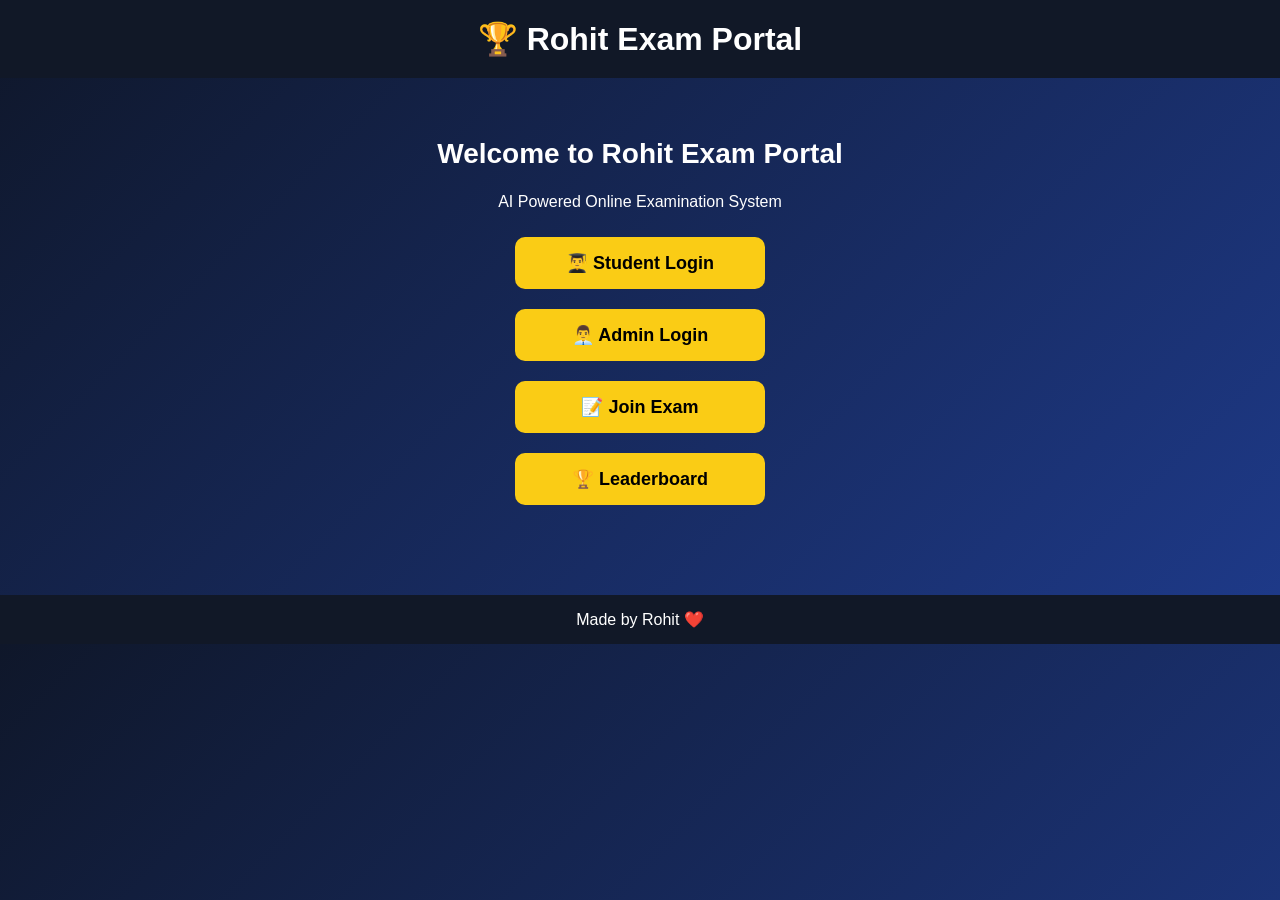
==== index.html @ dab95a6d "Create index.html" ====
<!DOCTYPE html>
<html lang="en">
<head>
<meta charset="UTF-8">
<meta name="viewport" content="width=device-width, initial-scale=1.0">
<title>Rohit Exam Portal</title>

<style>
body{
margin:0;
font-family:Arial,sans-serif;
background:linear-gradient(135deg,#0f172a,#1e3a8a);
color:white;
text-align:center;
}

header{
padding:20px;
font-size:32px;
font-weight:bold;
background:#111827;
}

.container{
margin-top:60px;
}

h2{
font-size:28px;
}

button{
width:250px;
padding:15px;
margin:10px;
font-size:18px;
border:none;
border-radius:10px;
background:#facc15;
cursor:pointer;
font-weight:bold;
}

button:hover{
background:#eab308;
}

footer{
margin-top:80px;
padding:15px;
background:#111827;
}
</style>

</head>

<body>

<header>
🏆 Rohit Exam Portal
</header>

<div class="container">

<h2>Welcome to Rohit Exam Portal</h2>

<p>
AI Powered Online Examination System
</p>

<button>👨‍🎓 Student Login</button>

<br>

<button>👨‍💼 Admin Login</button>

<br>

<button>📝 Join Exam</button>

<br>

<button>🏆 Leaderboard</button>

</div>

<footer>
Made by Rohit ❤️
</footer>

</body>
</html>
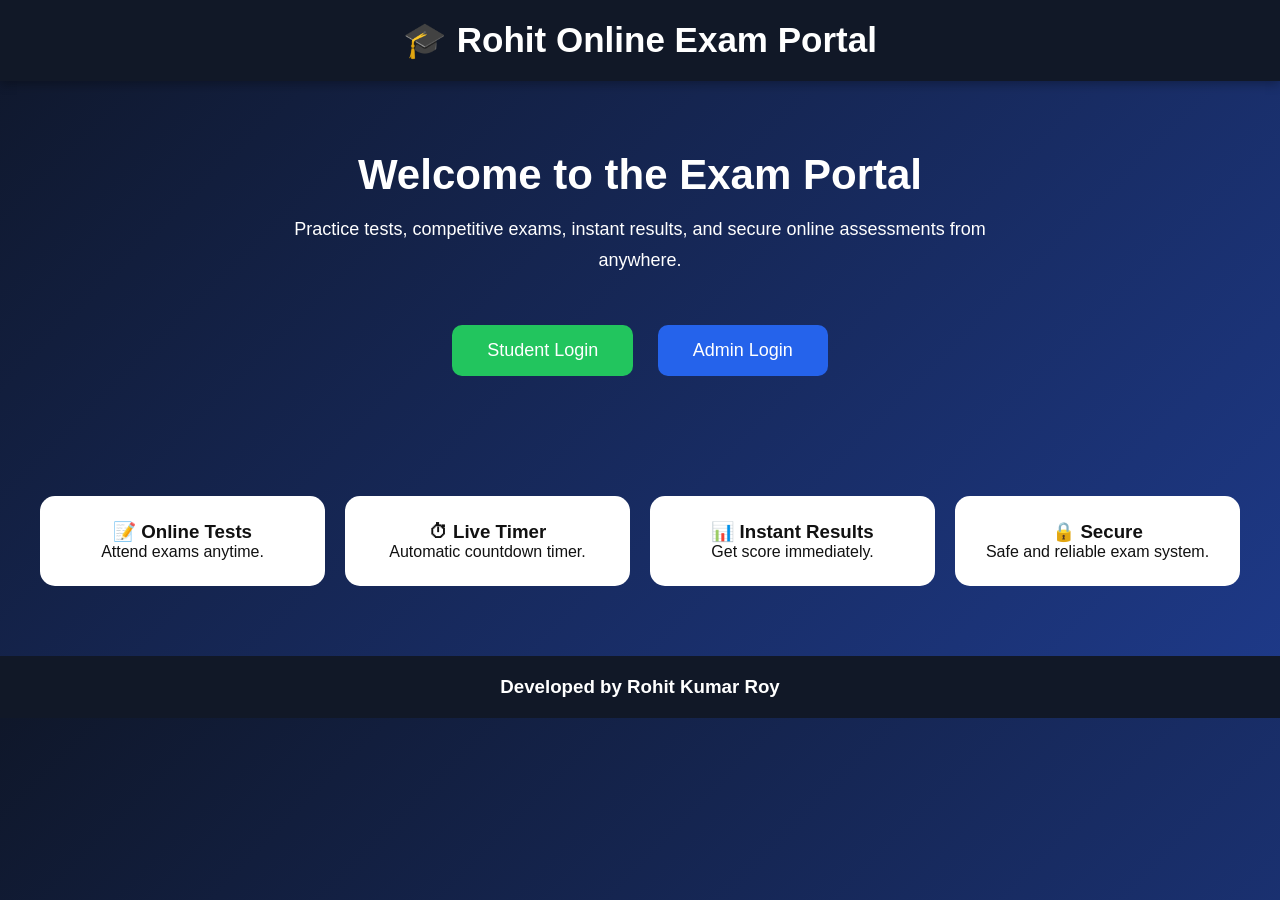
==== commit 2c0adcc1: "Update index.html" ====
--- a/index.html
+++ b/index.html
@@ -6,49 +6,94 @@
 <title>Rohit Exam Portal</title>
 
 <style>
+*{
+margin:0;
+padding:0;
+box-sizing:border-box;
+font-family:Arial,Helvetica,sans-serif;
+}
+
 body{
-margin:0;
-font-family:Arial,sans-serif;
 background:linear-gradient(135deg,#0f172a,#1e3a8a);
 color:white;
-text-align:center;
 }
 
 header{
 padding:20px;
-font-size:32px;
-font-weight:bold;
+text-align:center;
 background:#111827;
+box-shadow:0 3px 10px rgba(0,0,0,.3);
 }
 
-.container{
-margin-top:60px;
+header h1{
+font-size:35px;
 }
 
-h2{
-font-size:28px;
+.hero{
+padding:70px 20px;
+text-align:center;
+}
+
+.hero h2{
+font-size:42px;
+margin-bottom:15px;
+}
+
+.hero p{
+font-size:18px;
+max-width:700px;
+margin:auto;
+line-height:1.7;
+}
+
+.buttons{
+margin-top:40px;
 }
 
 button{
-width:250px;
-padding:15px;
+padding:15px 35px;
 margin:10px;
-font-size:18px;
 border:none;
 border-radius:10px;
-background:#facc15;
+font-size:18px;
 cursor:pointer;
-font-weight:bold;
+transition:.3s;
+}
+
+.student{
+background:#22c55e;
+color:white;
+}
+
+.admin{
+background:#2563eb;
+color:white;
 }
 
 button:hover{
-background:#eab308;
+transform:scale(1.05);
+}
+
+.features{
+display:grid;
+grid-template-columns:repeat(auto-fit,minmax(250px,1fr));
+gap:20px;
+padding:40px;
+}
+
+.card{
+background:white;
+color:#111;
+padding:25px;
+border-radius:15px;
+text-align:center;
 }
 
 footer{
-margin-top:80px;
-padding:15px;
+text-align:center;
+padding:20px;
 background:#111827;
+margin-top:30px;
 }
 </style>
 
@@ -57,36 +102,65 @@
 <body>
 
 <header>
-🏆 Rohit Exam Portal
+<h1>🎓 Rohit Online Exam Portal</h1>
 </header>
 
-<div class="container">
-
-<h2>Welcome to Rohit Exam Portal</h2>
+<section class="hero">
+<h2>Welcome to the Exam Portal</h2>
 
 <p>
-AI Powered Online Examination System
+Practice tests, competitive exams, instant results,
+and secure online assessments from anywhere.
 </p>
 
-<button>👨‍🎓 Student Login</button>
-
-<br>
-
-<button>👨‍💼 Admin Login</button>
-
-<br>
-
-<button>📝 Join Exam</button>
-
-<br>
-
-<button>🏆 Leaderboard</button>
-
+<div class="buttons">
+<button class="student" onclick="student()">Student Login</button>
+<button class="admin" onclick="admin()">Admin Login</button>
 </div>
 
+</section>
+
+<section class="features">
+
+<div class="card">
+<h3>📝 Online Tests</h3>
+<p>Attend exams anytime.</p>
+</div>
+
+<div class="card">
+<h3>⏱ Live Timer</h3>
+<p>Automatic countdown timer.</p>
+</div>
+
+<div class="card">
+<h3>📊 Instant Results</h3>
+<p>Get score immediately.</p>
+</div>
+
+<div class="card">
+<h3>🔒 Secure</h3>
+<p>Safe and reliable exam system.</p>
+</div>
+
+</section>
+
 <footer>
-Made by Rohit ❤️
+
+<h3>Developed by Rohit Kumar Roy</h3>
+
 </footer>
+
+<script>
+
+function student(){
+alert("Student Dashboard Coming Soon");
+}
+
+function admin(){
+alert("Admin Dashboard Coming Soon");
+}
+
+</script>
 
 </body>
 </html>
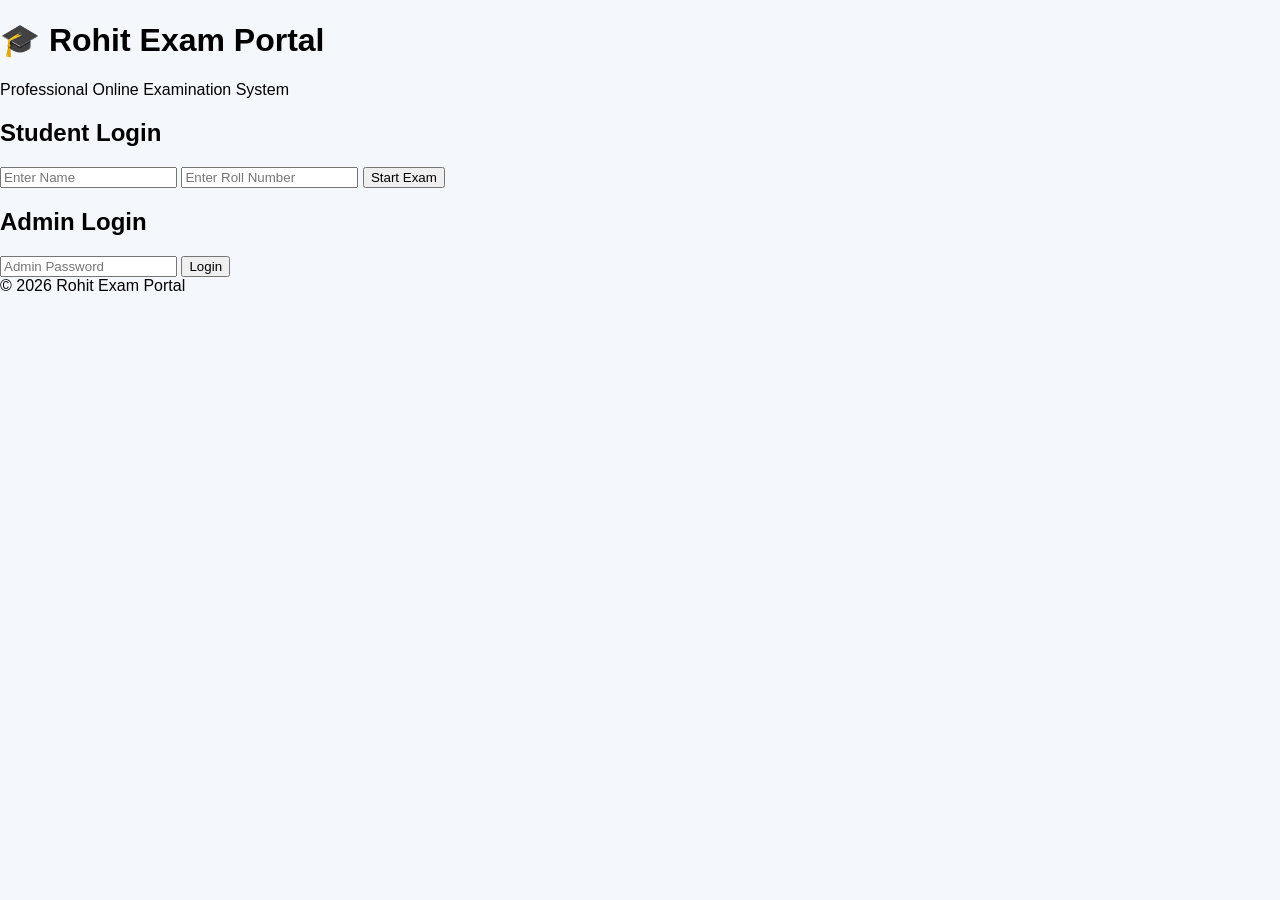
==== commit 14713940: "Update index.html" ====
--- a/index.html
+++ b/index.html
@@ -5,162 +5,54 @@
 <meta name="viewport" content="width=device-width, initial-scale=1.0">
 <title>Rohit Exam Portal</title>
 
-<style>
-*{
-margin:0;
-padding:0;
-box-sizing:border-box;
-font-family:Arial,Helvetica,sans-serif;
-}
-
-body{
-background:linear-gradient(135deg,#0f172a,#1e3a8a);
-color:white;
-}
-
-header{
-padding:20px;
-text-align:center;
-background:#111827;
-box-shadow:0 3px 10px rgba(0,0,0,.3);
-}
-
-header h1{
-font-size:35px;
-}
-
-.hero{
-padding:70px 20px;
-text-align:center;
-}
-
-.hero h2{
-font-size:42px;
-margin-bottom:15px;
-}
-
-.hero p{
-font-size:18px;
-max-width:700px;
-margin:auto;
-line-height:1.7;
-}
-
-.buttons{
-margin-top:40px;
-}
-
-button{
-padding:15px 35px;
-margin:10px;
-border:none;
-border-radius:10px;
-font-size:18px;
-cursor:pointer;
-transition:.3s;
-}
-
-.student{
-background:#22c55e;
-color:white;
-}
-
-.admin{
-background:#2563eb;
-color:white;
-}
-
-button:hover{
-transform:scale(1.05);
-}
-
-.features{
-display:grid;
-grid-template-columns:repeat(auto-fit,minmax(250px,1fr));
-gap:20px;
-padding:40px;
-}
-
-.card{
-background:white;
-color:#111;
-padding:25px;
-border-radius:15px;
-text-align:center;
-}
-
-footer{
-text-align:center;
-padding:20px;
-background:#111827;
-margin-top:30px;
-}
-</style>
+<link rel="stylesheet" href="style.css">
 
 </head>
 
 <body>
 
-<header>
-<h1>🎓 Rohit Online Exam Portal</h1>
+<header class="home-header">
+    <h1>🎓 Rohit Exam Portal</h1>
+    <p>Professional Online Examination System</p>
 </header>
 
-<section class="hero">
-<h2>Welcome to the Exam Portal</h2>
-
-<p>
-Practice tests, competitive exams, instant results,
-and secure online assessments from anywhere.
-</p>
-
-<div class="buttons">
-<button class="student" onclick="student()">Student Login</button>
-<button class="admin" onclick="admin()">Admin Login</button>
-</div>
-
-</section>
-
-<section class="features">
+<div class="home-container">
 
 <div class="card">
-<h3>📝 Online Tests</h3>
-<p>Attend exams anytime.</p>
+
+<h2>Student Login</h2>
+
+<input type="text" id="studentNameInput" placeholder="Enter Name">
+
+<input type="text" id="studentRollInput" placeholder="Enter Roll Number">
+
+<button onclick="studentLogin()">
+Start Exam
+</button>
+
 </div>
 
 <div class="card">
-<h3>⏱ Live Timer</h3>
-<p>Automatic countdown timer.</p>
+
+<h2>Admin Login</h2>
+
+<input type="password" id="adminPassword" placeholder="Admin Password">
+
+<button onclick="adminLogin()">
+Login
+</button>
+
 </div>
 
-<div class="card">
-<h3>📊 Instant Results</h3>
-<p>Get score immediately.</p>
 </div>
-
-<div class="card">
-<h3>🔒 Secure</h3>
-<p>Safe and reliable exam system.</p>
-</div>
-
-</section>
 
 <footer>
 
-<h3>Developed by Rohit Kumar Roy</h3>
+© 2026 Rohit Exam Portal
 
 </footer>
 
-<script>
-
-function student(){
-alert("Student Dashboard Coming Soon");
-}
-
-function admin(){
-alert("Admin Dashboard Coming Soon");
-}
-
-</script>
+<script src="script.js"></script>
 
 </body>
 </html>
--- a/style.css
+++ b/style.css
@@ -0,0 +1,70 @@
+body{
+margin:0;
+font-family:Arial,sans-serif;
+background:#f4f7fb;
+}
+
+.topbar{
+display:flex;
+justify-content:space-between;
+align-items:center;
+background:#0f172a;
+color:white;
+padding:15px;
+}
+
+.container{
+display:flex;
+min-height:calc(100vh - 70px);
+}
+
+.left-panel{
+flex:3;
+padding:20px;
+background:white;
+}
+
+.right-panel{
+flex:1;
+padding:20px;
+background:#e5e7eb;
+}
+
+#palette{
+display:grid;
+grid-template-columns:repeat(5,1fr);
+gap:8px;
+margin-top:15px;
+}
+
+.palette-btn{
+padding:10px;
+border:none;
+background:#2563eb;
+color:white;
+border-radius:6px;
+cursor:pointer;
+}
+
+.palette-btn:hover{
+background:#1d4ed8;
+}
+
+.option{
+display:block;
+padding:10px;
+margin:10px 0;
+border:1px solid #ccc;
+border-radius:6px;
+}
+
+.buttons{
+margin-top:20px;
+}
+
+.buttons button,
+#submitExam{
+padding:12px 20px;
+margin:5px;
+cursor:pointer;
+}
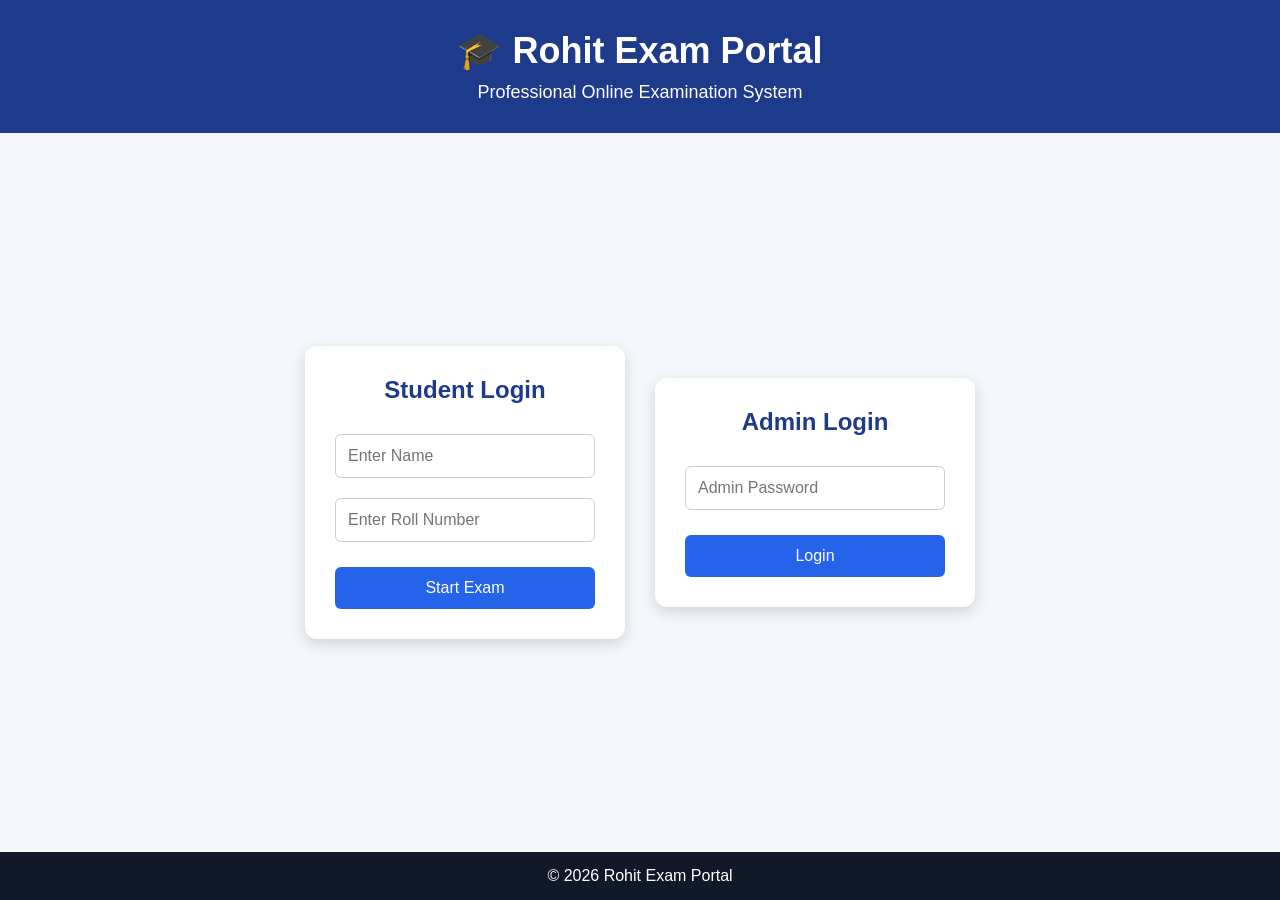
==== commit 10d3d508: "Update index.html" ====
--- a/index.html
+++ b/index.html
@@ -52,7 +52,7 @@
 
 </footer>
 
-<script src="script.js"></script>
+<script src="home.js"></script>
 
 </body>
 </html>
--- a/style.css
+++ b/style.css
@@ -1,70 +1,85 @@
-body{
+*{
 margin:0;
+padding:0;
+box-sizing:border-box;
 font-family:Arial,sans-serif;
-background:#f4f7fb;
 }
 
-.topbar{
+body{
+background:#f4f7fb;
+min-height:100vh;
 display:flex;
-justify-content:space-between;
-align-items:center;
-background:#0f172a;
-color:white;
-padding:15px;
+flex-direction:column;
 }
 
-.container{
-display:flex;
-min-height:calc(100vh - 70px);
+.home-header{
+background:#1e3a8a;
+color:white;
+text-align:center;
+padding:30px;
 }
 
-.left-panel{
-flex:3;
-padding:20px;
-background:white;
+.home-header h1{
+font-size:36px;
+margin-bottom:10px;
 }
 
-.right-panel{
-flex:1;
-padding:20px;
-background:#e5e7eb;
+.home-header p{
+font-size:18px;
 }
 
-#palette{
-display:grid;
-grid-template-columns:repeat(5,1fr);
-gap:8px;
-margin-top:15px;
+.home-container{
+flex:1;
+display:flex;
+justify-content:center;
+align-items:center;
+gap:30px;
+padding:40px;
+flex-wrap:wrap;
 }
 
-.palette-btn{
-padding:10px;
+.card{
+background:white;
+width:320px;
+padding:30px;
+border-radius:12px;
+box-shadow:0 5px 15px rgba(0,0,0,0.15);
+}
+
+.card h2{
+text-align:center;
+margin-bottom:20px;
+color:#1e3a8a;
+}
+
+.card input{
+width:100%;
+padding:12px;
+margin:10px 0;
+border:1px solid #ccc;
+border-radius:6px;
+font-size:16px;
+}
+
+.card button{
+width:100%;
+padding:12px;
+margin-top:15px;
 border:none;
+border-radius:6px;
 background:#2563eb;
 color:white;
-border-radius:6px;
+font-size:16px;
 cursor:pointer;
 }
 
-.palette-btn:hover{
+.card button:hover{
 background:#1d4ed8;
 }
 
-.option{
-display:block;
-padding:10px;
-margin:10px 0;
-border:1px solid #ccc;
-border-radius:6px;
-}
-
-.buttons{
-margin-top:20px;
-}
-
-.buttons button,
-#submitExam{
-padding:12px 20px;
-margin:5px;
-cursor:pointer;
+footer{
+background:#111827;
+color:white;
+text-align:center;
+padding:15px;
 }
